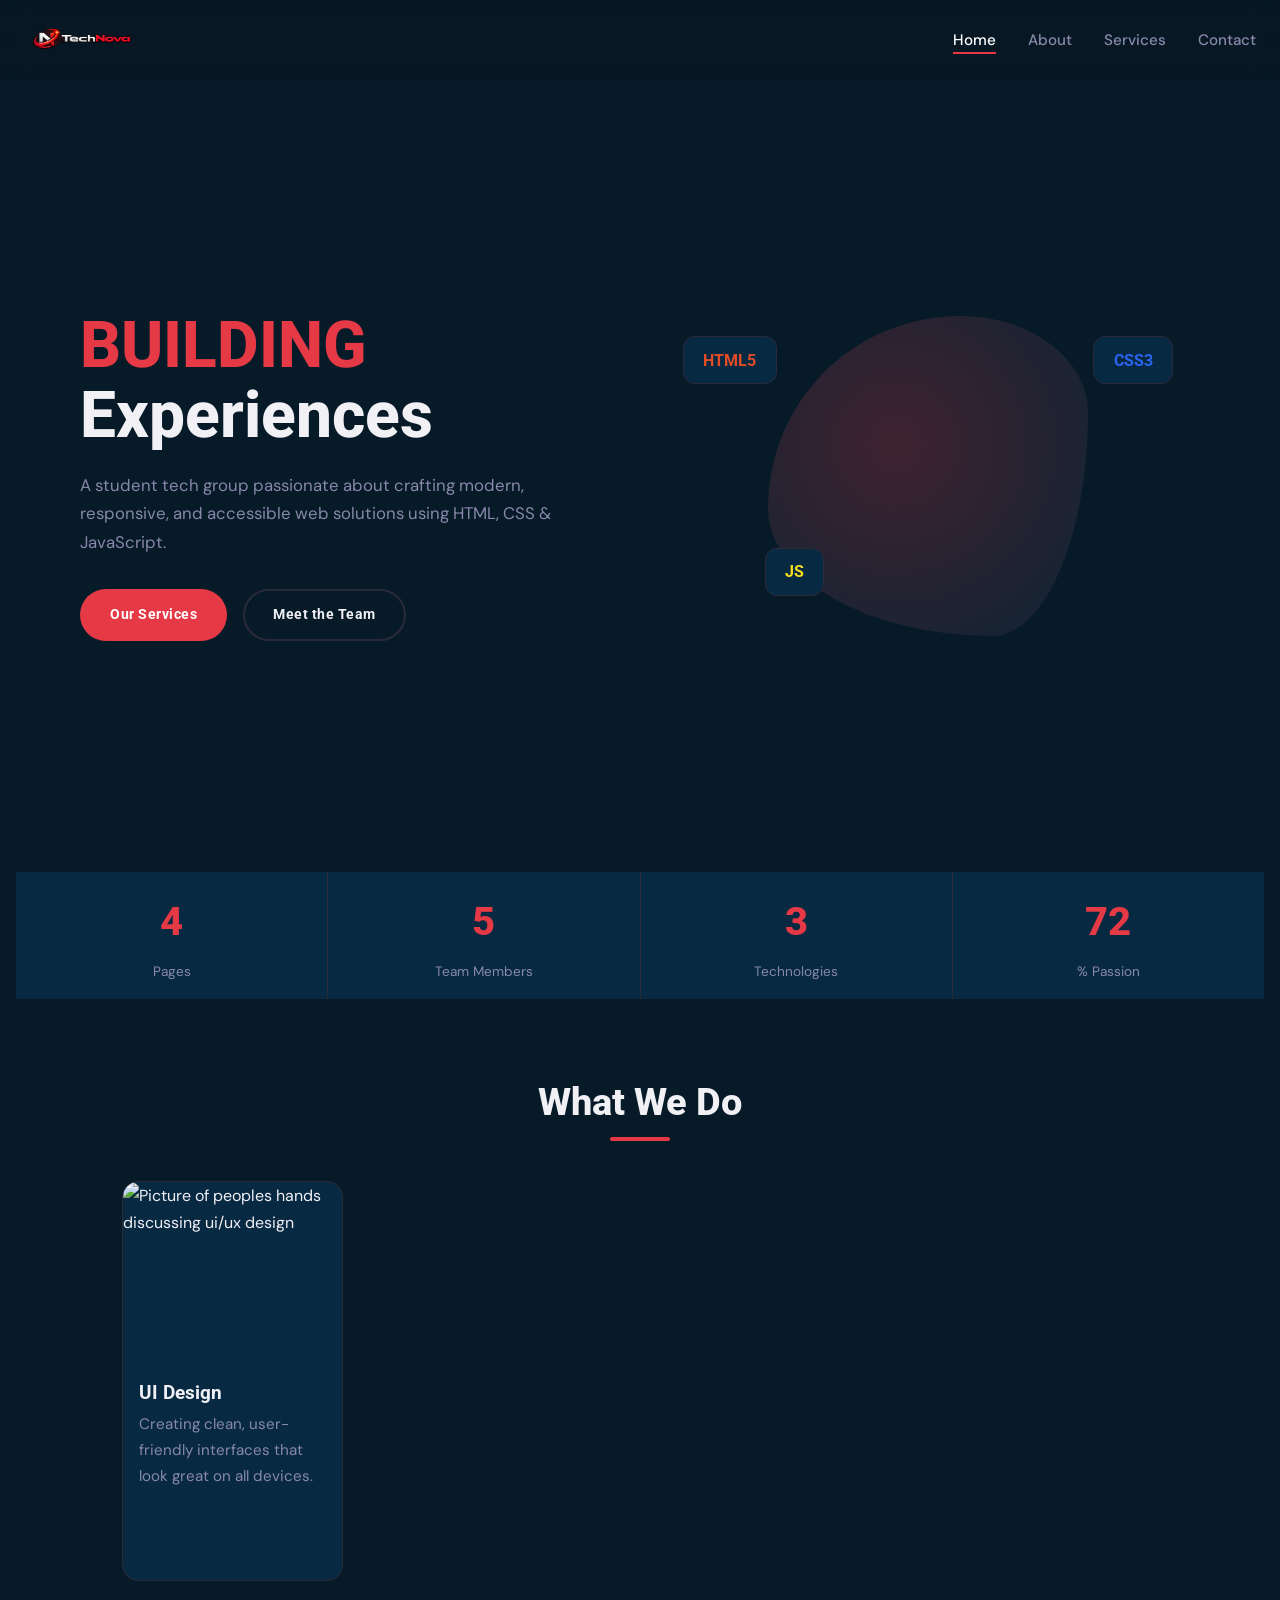
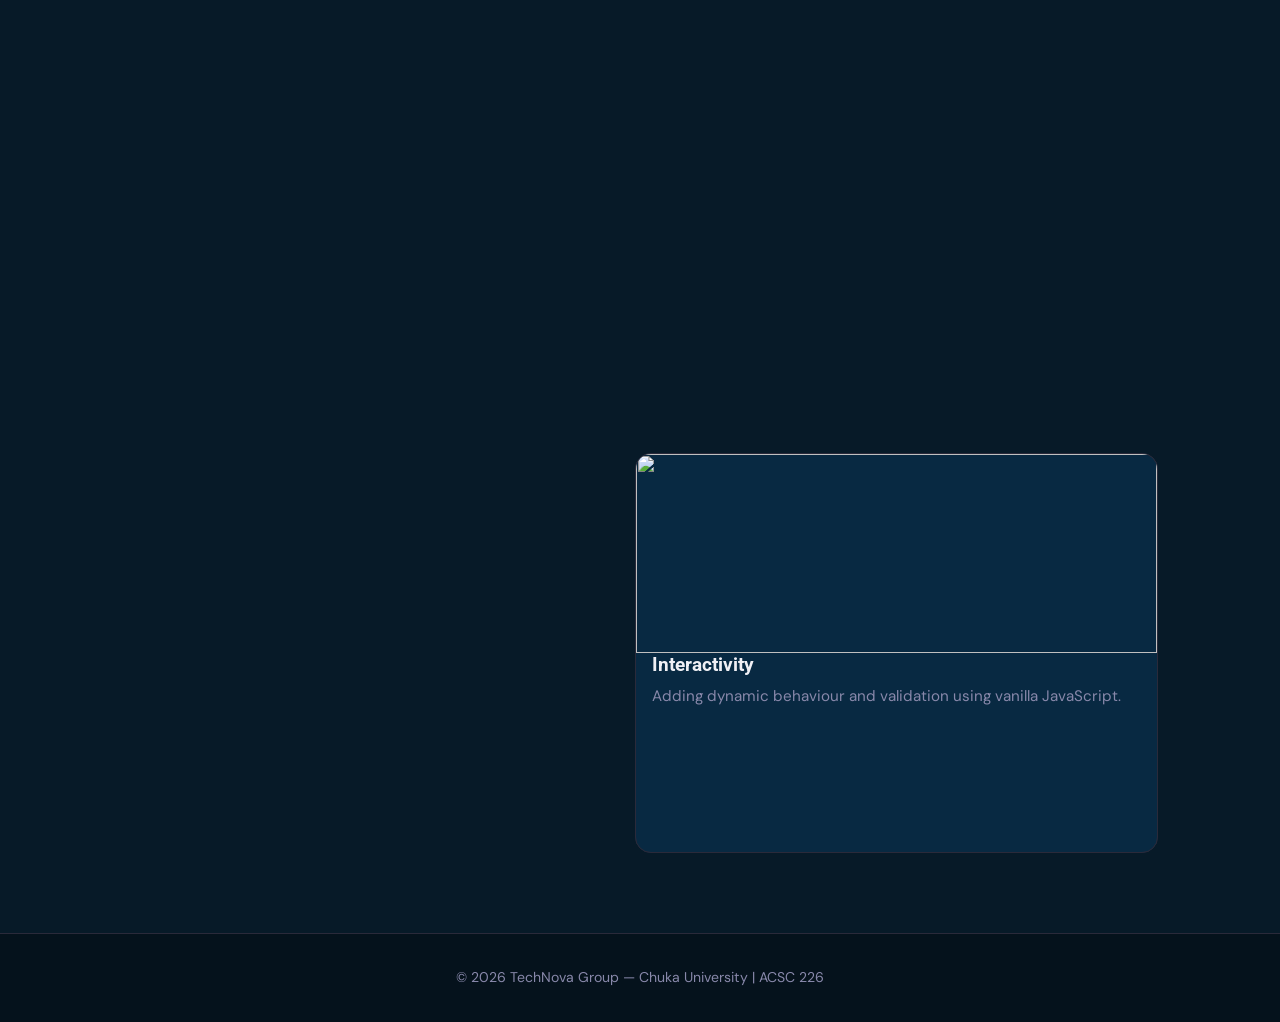
==== index.html @ 73154108 "initial commit" ====
<!DOCTYPE html>
<html lang="en">

<head>
  <meta charset="UTF-8" />
  <meta name="viewport" content="width=device-width, initial-scale=1.0" />
  <title>TechNova | Home</title>
  <link rel="stylesheet" href="style.css" />
  <link rel="icon" type="image/x-icon" href="./public/Technova-icon.png">
  <link rel="preconnect" href="https://fonts.googleapis.com">
  <link rel="preconnect" href="https://fonts.gstatic.com" crossorigin>
  <link href="https://fonts.googleapis.com/css2?family=Roboto:ital,wght@0,100..900;1,100..900&display=swap"
    rel="stylesheet">
  <link
    href="https://fonts.googleapis.com/css2?family=Syne:wght@400;700;800&family=DM+Sans:ital,wght@0,300;0,400;0,500;1,300&display=swap"
    rel="stylesheet">
</head>

<body>

  <!-- NAVBAR -->
  <nav class="navbar">
    <img src="./public/Technova-logo.png" alt="technova logo" class="nav-logo">
    <!-- <div class="nav-brand">Tech<span>Nova</span></div> -->
    <button class="nav-toggle" id="navToggle" aria-label="Toggle menu">&#9776;</button>
    <ul class="nav-links" id="navLinks">
      <li><a href="index.html" class="active">Home</a></li>
      <li><a href="about.html">About</a></li>
      <li><a href="services.html">Services</a></li>
      <li><a href="contact.html">Contact</a></li>
    </ul>
  </nav>

  <!-- HERO -->
  <section class="hero">
    <div class="hero-content">
      <h1><span class="accent">BUILDING</span><br />Experiences</h1>
      <p class="hero-sub">A student tech group passionate about crafting modern, responsive, and accessible web
        solutions using HTML, CSS & JavaScript.</p>
      <div class="hero-btns">
        <a href="services.html" class="btn btn-primary">Our Services</a>
        <a href="about.html" class="btn btn-outline">Meet the Team</a>
      </div>
    </div>
    <div class="hero-graphic">
      <div class="blob"></div>
      <div class="floating-card card1">HTML5</div>
      <div class="floating-card card2">CSS3</div>
      <div class="floating-card card3">JS</div>
    </div>
  </section>

  <!-- STATS STRIP -->
  <section class="stats-strip">
    <div class="stat"><span class="stat-num" data-target="4">0</span><span class="stat-label">Pages</span></div>
    <div class="stat"><span class="stat-num" data-target="5">0</span><span class="stat-label">Team Members</span></div>
    <div class="stat"><span class="stat-num" data-target="3">0</span><span class="stat-label">Technologies</span></div>
    <div class="stat"><span class="stat-num" data-target="100">0</span><span class="stat-label">% Passion</span></div>
  </section>

  <!-- FEATURES -->
  <section class="features">
    <h2 class="section-title">What We Do</h2>
    <div class="features-grid">
      <div class="feature-card">
        <div class="feature-image-wrapper" style="grid-area: one;">
          <img
            src="https://imgs.search.brave.com/Ix_P1G1ZCdtL_87UibxuEoh6ONwst3BscPoxBRmJoAQ/rs:fit:860:0:0:0/g:ce/aHR0cHM6Ly9pbWcu/ZnJlZXBpay5jb20v/cGhvdG9zLXByZW1p/dW0vaW1hZ2UtdnVl/LWRlc3N1cy1lcXVp/cGUtZ3JhcGhpc3Rl/cy11eC11aS12b3Rh/bnQtcHJvdG90eXBl/LXBhcmZhaXQtbG9y/cy1yZXVuaW9uXzY3/MTU1LTQzMDM5Lmpw/Zz9zZW10PWFpc19p/bmNvbWluZyZ3PTc0/MCZxPTgw"
            alt="Picture of peoples hands discussing ui/ux design">
        </div>
        <h3>UI Design</h3>
        <p>Creating clean, user-friendly interfaces that look great on all devices.</p>
      </div>
      <div class="feature-card" style="grid-area: two;">
        <div class="feature-image-wrapper">
          <img
            src="https://images.unsplash.com/photo-1624996752380-8ec242e0f85d?q=80&w=387&auto=format&fit=crop&ixlib=rb-4.1.0&ixid=M3wxMjA3fDB8MHxwaG90by1wYWdlfHx8fGVufDB8fHx8fA%3D%3D"
            alt="">
        </div>
        <h3>Web Development</h3>
        <p>Building structured, semantic HTML pages with modern CSS layouts.</p>
      </div>
      <div class="feature-card" style="grid-area: three;">
        <div class="feature-image-wrapper">
          <img
            src="https://imgs.search.brave.com/UnSmAIcWRnfoRpoQIEz2eblbv40nYdqpxMYHQyt50Qo/rs:fit:860:0:0:0/g:ce/aHR0cHM6Ly9tZWRp/YS5pc3RvY2twaG90/by5jb20vaWQvMTE0/NjQxODA0MC9waG90/by9ndWktY29uY2Vw/dC1odWQuanBnP3M9/NjEyeDYxMiZ3PTAm/az0yMCZjPVRNV2c2/U2lRZklvWFE5bGFi/UFNqeVQteEExcTYx/RjhPS1dQS01HV1FX/dGc9"
            alt="">
        </div>
        <h3>Interactivity</h3>
        <p>Adding dynamic behaviour and validation using vanilla JavaScript.</p>
      </div>
    </div>
  </section>

  <!-- FOOTER -->
  <footer class="footer">
    <p>&copy; 2026 TechNova Group — Chuka University | ACSC 226</p>
  </footer>

  <script src="script.js"></script>
</body>

</html>
---- style.css ----
/* ============================================
   TechNova — ACSC 226 Group Assignment
   style.css — Master Stylesheet
   ============================================ */

/* --- CSS VARIABLES --- */
:root {
  --bg: #071a28;
  --bg2: #05121c;
  --surface: #082942;
  --border: #2a2a3a;
  --accent: #e63946;
  --accent2: #457b9d;
  --text: #f0f0f5;
  --text-muted: #8888aa;
  --white: #ffffff;
  --font-head: 'Roboto', sans-serif;
  --font-body: 'DM Sans', sans-serif;
  --radius: 12px;
  --transition: 0.3s ease;
}

/* --- RESET & BASE --- */
*,
*::before,
*::after {
  box-sizing: border-box;
  margin: 0;
  padding: 0;
}

html {
  scroll-behavior: smooth;
}

body {
  background: var(--bg);
  color: var(--text);
  font-family: var(--font-body);
  font-size: 16px;
  line-height: 1.7;
  min-height: 100vh;
}

h1,
h2,
h3,
h4 {
  font-family: var(--font-head);
  line-height: 1.2;
}

a {
  text-decoration: none;
  color: inherit;
}

img {
  max-width: 100%;
}

/* --- NAVBAR --- */
.navbar {
  position: sticky;
  top: 0;
  z-index: 100;
  display: flex;
  align-items: center;
  justify-content: space-between;
  padding: 0 1.5rem;
  background: rgba(10, 10, 15, 0.1);
  backdrop-filter: blur(12px);
  /* transition: transform 0.4s ease, box-shadow 0.4s ease; */
  /* border-bottom: 1px solid var(--border); */
}

.navbar-hidden {
  transform: translateY(-100%);
}

.nav-logo {
  height: 5rem;
  padding: 0;
  margin: 0;
}

/* .nav-brand { */
/*   font-family: var(--font-head); */
/*   font-size: 1.5rem; */
/*   font-weight: 800; */
/*   letter-spacing: -0.5px; */
/* } */

.nav-brand span {
  color: var(--accent);
}

.nav-links {
  display: flex;
  list-style: none;
  gap: 2rem;
}

.nav-links a {
  font-size: 0.95rem;
  font-weight: 500;
  color: var(--text-muted);
  transition: color var(--transition);
  position: relative;
  padding-bottom: 4px;
}

.nav-links a::after {
  content: '';
  position: absolute;
  bottom: 0;
  left: 0;
  width: 0;
  height: 2px;
  background: var(--accent);
  transition: width var(--transition);
}

.nav-links a:hover,
.nav-links a.active {
  color: var(--white);
}

.nav-links a:hover::after,
.nav-links a.active::after {
  width: 100%;
}

.nav-toggle {
  display: none;
  background: none;
  border: none;
  color: var(--text);
  font-size: 1.5rem;
  cursor: pointer;
}

/* --- BUTTONS --- */
.btn {
  display: inline-block;
  padding: 0.75rem 1.75rem;
  border-radius: 50px;
  font-family: var(--font-head);
  font-weight: 700;
  font-size: 0.9rem;
  letter-spacing: 0.5px;
  cursor: pointer;
  transition: all var(--transition);
  border: 2px solid transparent;
}

.btn-primary {
  background: var(--accent);
  color: var(--white);
}

.btn-primary:hover {
  background: transparent;
  border-color: var(--accent);
  color: var(--accent);
  transform: translateY(-2px);
}

.btn-outline {
  background: transparent;
  border-color: var(--border);
  color: var(--text);
}

.btn-outline:hover {
  border-color: var(--accent);
  color: var(--accent);
  transform: translateY(-2px);
}

/* --- HERO SECTION --- */
.hero {
  display: grid;
  grid-template-columns: 1fr 1fr;
  gap: 2rem;
  align-items: center;
  min-height: 88vh;
  padding: 4rem 2.5rem;
  max-width: 1200px;
  margin: 0 auto;
}

.hero-tag {
  font-size: 0.8rem;
  text-transform: uppercase;
  letter-spacing: 2px;
  color: var(--accent);
  margin-bottom: 1rem;
  font-weight: 500;
}

.hero h1 {
  font-size: clamp(2.5rem, 5vw, 4rem);
  font-weight: 800;
  line-height: 1.1;
  margin-bottom: 1.2rem;
}

.accent {
  color: var(--accent);
}

.hero-sub {
  color: var(--text-muted);
  max-width: 480px;
  margin-bottom: 2rem;
  font-size: 1.05rem;
}

.hero-btns {
  display: flex;
  gap: 1rem;
  flex-wrap: wrap;
}

/* --- HERO GRAPHIC --- */
.hero-graphic {
  position: relative;
  height: 400px;
  display: flex;
  align-items: center;
  justify-content: center;
}

.blob {
  width: 320px;
  height: 320px;
  background: radial-gradient(circle at 40% 40%, rgba(230, 57, 70, 0.25), rgba(69, 123, 157, 0.1));
  border-radius: 60% 40% 30% 70% / 60% 30% 70% 40%;
  animation: morphBlob 8s ease-in-out infinite;
}

@keyframes morphBlob {

  0%,
  100% {
    border-radius: 60% 40% 30% 70% / 60% 30% 70% 40%;
  }

  25% {
    border-radius: 30% 60% 70% 40% / 50% 60% 30% 60%;
  }

  50% {
    border-radius: 50% 60% 30% 60% / 40% 30% 70% 60%;
  }

  75% {
    border-radius: 40% 50% 60% 30% / 60% 40% 50% 30%;
  }
}

.floating-card {
  position: absolute;
  background: var(--surface);
  border: 1px solid var(--border);
  border-radius: var(--radius);
  padding: 0.6rem 1.2rem;
  font-family: var(--font-head);
  font-weight: 700;
  font-size: 1rem;
  animation: float 3s ease-in-out infinite;
}

.card1 {
  top: 15%;
  left: 5%;
  color: #e34c26;
  animation-delay: 0s;
}

.card2 {
  top: 15%;
  right: 5%;
  color: #2965f1;
  animation-delay: 0.8s;
}

.card3 {
  bottom: 20%;
  left: 20%;
  color: #f7df1e;
  animation-delay: 1.6s;
}

@keyframes float {

  0%,
  100% {
    transform: translateY(0);
  }

  50% {
    transform: translateY(-12px);
  }
}

/* --- STATS STRIP --- */
.stats-strip {
  display: flex;
  justify-content: center;
  /* gap: 1rem; */
  margin: 0 1rem;
  /* border-top: 1px solid var(--border); */
  /* border-bottom: 1px solid var(--border); */
}

.stat {
  flex: 1;
  display: flex;
  flex-direction: column;
  align-items: center;
  padding: 1rem 1rem;
  background: var(--surface);
  border-right: 1px solid var(--border);
}

.stat:last-child {
  border-right: none;
}

.stat-num {
  font-family: var(--font-head);
  font-size: 2.5rem;
  font-weight: 800;
  color: var(--accent);
}

.stat-label {
  font-size: 0.85rem;
  color: var(--text-muted);
  margin-top: 0.25rem;
}

/* --- FEATURES / SECTION COMMON --- */
.section-title {
  font-size: clamp(1.8rem, 3vw, 2.4rem);
  text-align: center;
  margin-bottom: 2.5rem;
  font-weight: 800;
}

.section-title::after {
  content: '';
  display: block;
  width: 60px;
  height: 4px;
  background: var(--accent);
  margin: 0.75rem auto 0;
  border-radius: 2px;
}

.features {
  max-width: 1100px;
  margin: 0 auto;
  padding: 5rem 2rem;
}

.features-grid {
  display: grid;
  grid-template-columns: repeat(2, 1fr);
  grid-template-rows: repeat(2, 1fr);
  gap: 1.5rem;
  grid-template-areas:
    "card1 card2"
    "card3 empty";
}

.feature-card {
  background: var(--surface);
  border: 1px solid var(--border);
  border-radius: 1rem;
  display: flex;
  flex-direction: column;
  /* align-items: center; */
  overflow: hidden;
  /* Keep overflow hidden for the card itself */
  height: 25rem;
  transition: border-color var(--transition), transform var(--transition);
}

.feature-card:hover {
  /* border-color: var(--accent); */
  transform: translateY(-4px);
  box-shadow: 0 8px 20px rgba(0, 0, 0, 0.3);
}

.feature-image-wrapper {
  width: 100%;
  height: 50%;
  /* Image takes 50% of card height */
  overflow: hidden;
}

.feature-image-wrapper img {
  object-fit: cover;
  width: 100%;
  height: 100%;
  /* Image fills its wrapper */
  transition: transform 0.35s ease-in-out;
}

.feature-card:hover .feature-image-wrapper img {
  transform: scale(1.05);
}

.feature-card h3 {
  font-size: 1.2rem;
  margin-bottom: 0.5rem;
  padding: 0 1rem;
  /* Add padding to text content */
}

.feature-card p {
  color: var(--text-muted);
  font-size: 0.95rem;
  padding: 0 1rem;
  /* Add padding to text content */
}

/* Positioning for the 3 cards in a 2x2 grid */
.features-grid .feature-card:nth-child(1) {
  grid-area: card1;
}

.features-grid .feature-card:nth-child(2) {
  grid-area: card2;
}

.features-grid .feature-card:nth-child(3) {
  grid-area: card3;
}

/* --- PAGE HERO (inner pages) --- */
.page-hero {
  text-align: center;
  padding: 5rem 2rem 3rem;
  max-width: 700px;
  margin: 0 auto;
}

.page-hero h1 {
  font-size: clamp(2rem, 4vw, 3.2rem);
  font-weight: 800;
  margin-bottom: 1rem;
}

.page-hero p {
  color: var(--text-muted);
  font-size: 1.05rem;
}

/* --- ABOUT PAGE --- */
.about-mission {
  display: grid;
  grid-template-columns: 1fr 1fr;
  gap: 3rem;
  max-width: 1100px;
  margin: 0 auto;
  padding: 3rem 2rem 5rem;
  align-items: center;
}

.about-mission h2 {
  font-size: 1.8rem;
  margin-bottom: 1rem;
}

.about-mission p {
  color: var(--text-muted);
  margin-bottom: 1rem;
}

.mission-box {
  display: grid;
  grid-template-columns: 1fr 1fr;
  gap: 1rem;
}

.mission-item {
  background: var(--surface);
  border: 1px solid var(--border);
  border-radius: var(--radius);
  padding: 1.2rem;
  font-weight: 500;
  text-align: center;
  font-size: 0.95rem;
  transition: border-color var(--transition);
}

.mission-item:hover {
  border-color: var(--accent);
}

.team-section {
  background: var(--bg2);
  border-top: 1px solid var(--border);
  padding: 5rem 2rem;
}

.team-grid {
  display: grid;
  grid-template-columns: repeat(auto-fit, minmax(200px, 1fr));
  gap: 1.5rem;
  max-width: 1100px;
  margin: 0 auto;
}

.team-card {
  background: var(--surface);
  border: 1px solid var(--border);
  border-radius: var(--radius);
  padding: 2rem 1.5rem;
  text-align: center;
  transition: transform var(--transition), border-color var(--transition);
}

.team-card:hover {
  transform: translateY(-4px);
  border-color: var(--accent);
}

.avatar {
  width: 64px;
  height: 64px;
  border-radius: 50%;
  display: flex;
  align-items: center;
  justify-content: center;
  font-family: var(--font-head);
  font-weight: 800;
  font-size: 1.2rem;
  color: white;
  margin: 0 auto 1rem;
}

.team-card h3 {
  font-size: 1rem;
  margin-bottom: 0.25rem;
}

.team-card .role {
  color: var(--accent);
  font-size: 0.8rem;
  margin-bottom: 0.75rem;
  font-weight: 500;
}

.team-card p {
  color: var(--text-muted);
  font-size: 0.88rem;
}

/* --- SERVICES PAGE --- */
.services-section {
  max-width: 1100px;
  margin: 0 auto;
  padding: 2rem 2rem 5rem;
}

.services-grid {
  display: grid;
  grid-template-columns: repeat(auto-fit, minmax(300px, 1fr));
  gap: 1.5rem;
}

.service-card {
  background: var(--surface);
  border: 1px solid var(--border);
  border-radius: var(--radius);
  padding: 2rem;
  transition: border-color var(--transition), transform var(--transition);
  position: relative;
}

.service-card:hover {
  border-color: var(--accent);
  transform: translateY(-4px);
}

.service-num {
  font-family: var(--font-head);
  font-size: 2.5rem;
  font-weight: 800;
  color: var(--border);
  line-height: 1;
  display: block;
  margin-bottom: 0.75rem;
}

.service-card h3 {
  font-size: 1.1rem;
  margin-bottom: 0.6rem;
}

.service-card p {
  color: var(--text-muted);
  font-size: 0.92rem;
  margin-bottom: 1rem;
}

.service-tags {
  display: flex;
  flex-wrap: wrap;
  gap: 0.5rem;
}

.service-tags span {
  background: var(--bg);
  border: 1px solid var(--border);
  padding: 0.25rem 0.75rem;
  border-radius: 50px;
  font-size: 0.78rem;
  color: var(--text-muted);
}

.tech-stack {
  background: var(--bg2);
  border-top: 1px solid var(--border);
  padding: 4rem 2rem;
}

.tech-items {
  display: flex;
  flex-wrap: wrap;
  justify-content: center;
  gap: 1rem;
  max-width: 900px;
  margin: 0 auto;
}

.tech-item {
  display: flex;
  align-items: center;
  gap: 0.5rem;
  background: var(--surface);
  border: 1px solid var(--border);
  border-radius: 50px;
  padding: 0.6rem 1.5rem;
  font-weight: 500;
  font-size: 0.95rem;
  transition: border-color var(--transition);
}

.tech-item:hover {
  border-color: var(--accent2);
}

.tech-logo {
  font-size: 1.2rem;
}

/* --- CONTACT PAGE --- */
.contact-section {
  max-width: 1100px;
  margin: 0 auto;
  padding: 2rem 2rem 6rem;
}

.contact-wrapper {
  display: grid;
  grid-template-columns: 1fr 1.5fr;
  gap: 3rem;
}

.contact-info h2,
.contact-form-wrap h2 {
  font-size: 1.5rem;
  margin-bottom: 1.5rem;
}

.info-item {
  display: flex;
  gap: 1rem;
  align-items: flex-start;
  margin-bottom: 1.5rem;
}

.info-icon {
  font-size: 1.5rem;
  margin-top: 2px;
}

.info-item strong {
  display: block;
  font-family: var(--font-head);
  font-size: 0.9rem;
}

.info-item p {
  color: var(--text-muted);
  font-size: 0.9rem;
  margin-top: 0.2rem;
}

/* FORM STYLES */
.form-group {
  margin-bottom: 1.25rem;
}

.form-group label {
  display: block;
  font-size: 0.88rem;
  font-weight: 500;
  margin-bottom: 0.4rem;
  color: var(--text-muted);
}

.form-group input,
.form-group textarea {
  width: 100%;
  background: var(--surface);
  border: 1px solid var(--border);
  border-radius: 8px;
  padding: 0.75rem 1rem;
  color: var(--text);
  font-family: var(--font-body);
  font-size: 0.95rem;
  transition: border-color var(--transition);
  outline: none;
  resize: vertical;
}

.form-group input:focus,
.form-group textarea:focus {
  border-color: var(--accent);
}

.form-group input.error,
.form-group textarea.error {
  border-color: #ff6b6b;
}

.error-msg {
  display: block;
  font-size: 0.8rem;
  color: #ff6b6b;
  margin-top: 0.3rem;
  min-height: 1rem;
}

.success-msg {
  background: rgba(42, 157, 143, 0.15);
  border: 1px solid #2a9d8f;
  border-radius: 8px;
  padding: 1rem;
  margin-top: 1rem;
  color: #2a9d8f;
  font-weight: 500;
}

/* --- FOOTER --- */
.footer {
  text-align: center;
  padding: 2rem;
  border-top: 1px solid var(--border);
  color: var(--text-muted);
  font-size: 0.88rem;
  background: var(--bg2);
}

/* --- RESPONSIVE --- */
@media (max-width: 768px) {
  .nav-links {
    display: none;
    flex-direction: column;
    gap: 0;
    position: absolute;
    top: 100%;
    left: 0;
    right: 0;
    background: var(--bg2);
    border-bottom: 1px solid var(--border);
    padding: 1rem 0;
  }

  .nav-links.open {
    display: flex;
  }

  .nav-links li a {
    display: block;
    padding: 0.75rem 2.5rem;
  }

  .nav-toggle {
    display: block;
  }

  .navbar {
    position: sticky;
  }

  .hero {
    grid-template-columns: 1fr;
    min-height: auto;
    padding: 3rem 1.5rem;
    text-align: center;
  }

  .hero-sub {
    margin: 0 auto 2rem;
  }

  .hero-btns {
    justify-content: center;
  }

  .hero-graphic {
    height: 250px;
  }

  .blob {
    width: 220px;
    height: 220px;
  }

  .stats-strip {
    flex-wrap: wrap;
  }

  .stat {
    flex: 1 1 50%;
    border-bottom: 1px solid var(--border);
  }

  .about-mission {
    grid-template-columns: 1fr;
  }
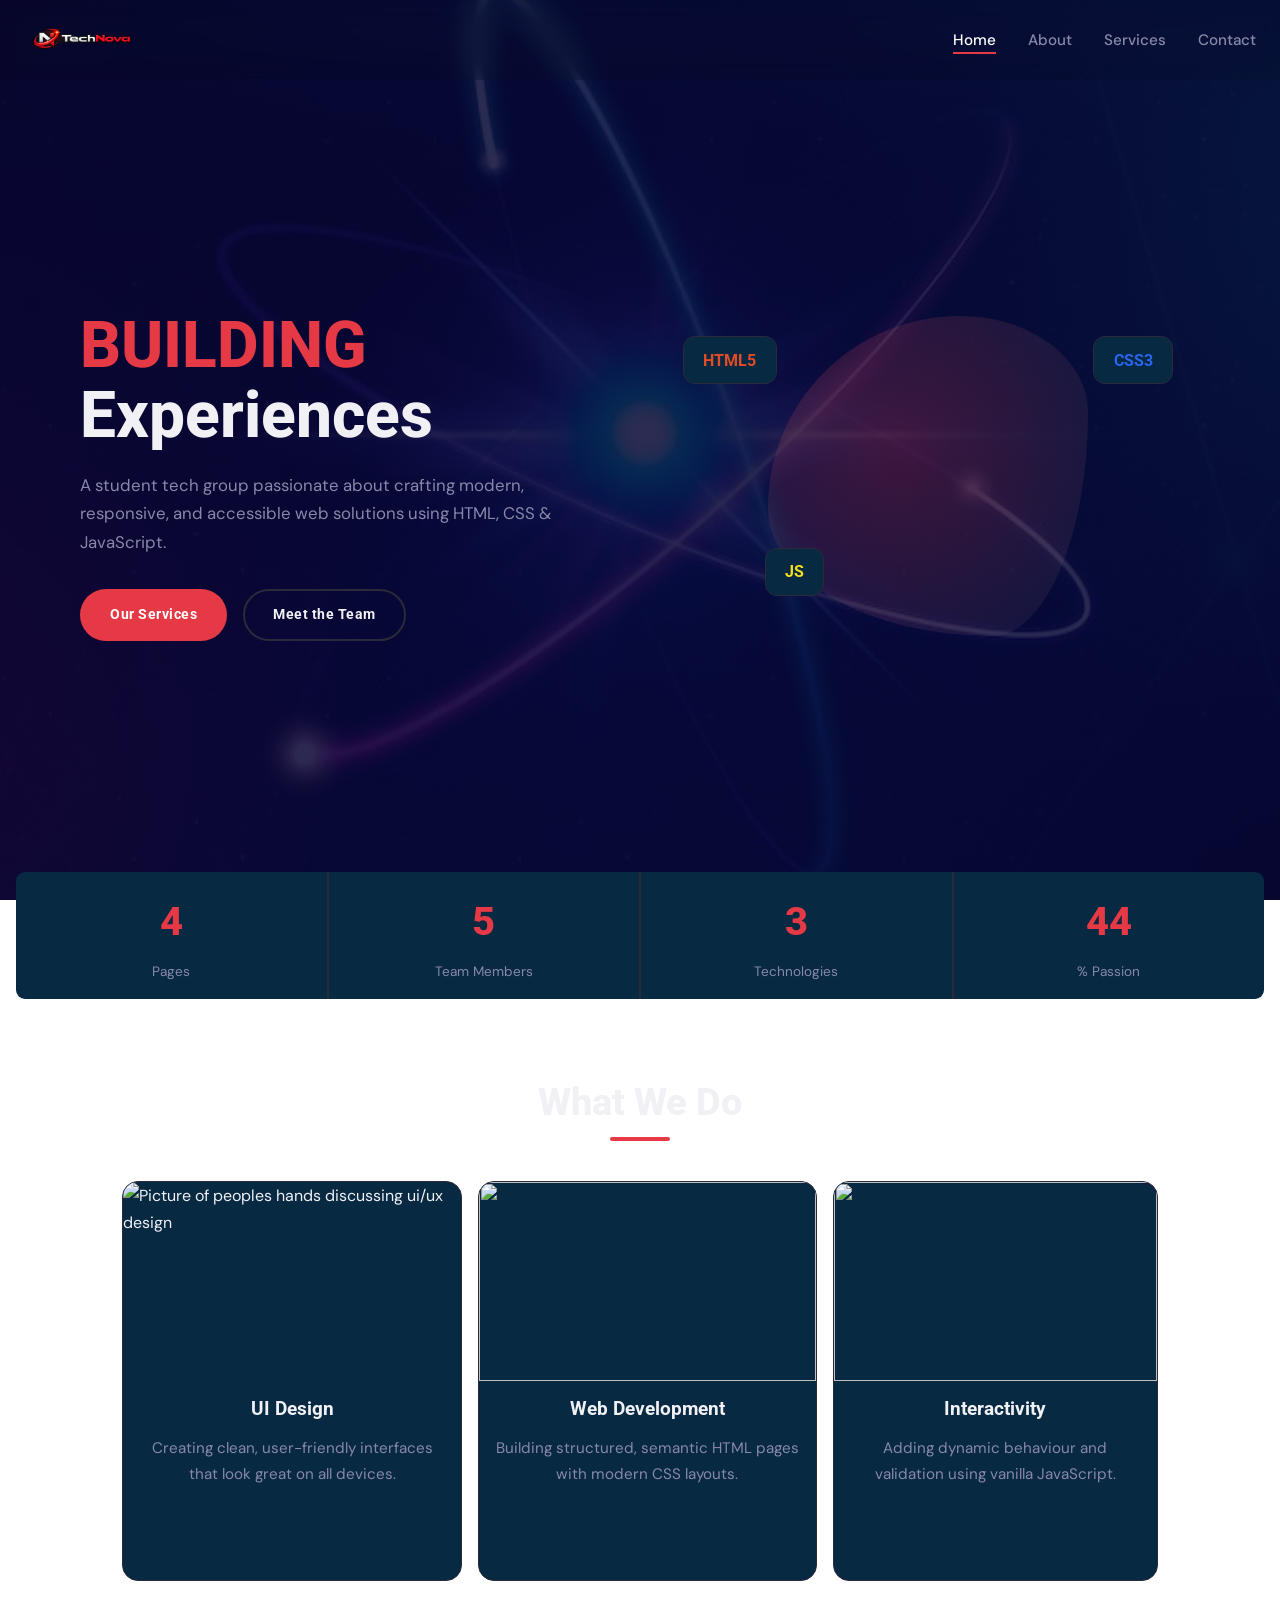
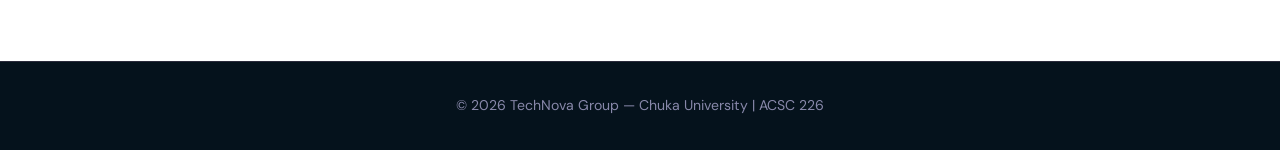
==== commit 5b8ed55b: "finalized but still a project section isnt placed and also placeholder for the images and beautifing" ====
--- a/index.html
+++ b/index.html
@@ -6,6 +6,7 @@
   <meta name="viewport" content="width=device-width, initial-scale=1.0" />
   <title>TechNova | Home</title>
   <link rel="stylesheet" href="style.css" />
+  <link rel="stylesheet" href="home/style.css" />
   <link rel="icon" type="image/x-icon" href="./public/Technova-icon.png">
   <link rel="preconnect" href="https://fonts.googleapis.com">
   <link rel="preconnect" href="https://fonts.gstatic.com" crossorigin>
@@ -25,9 +26,9 @@
     <button class="nav-toggle" id="navToggle" aria-label="Toggle menu">&#9776;</button>
     <ul class="nav-links" id="navLinks">
       <li><a href="index.html" class="active">Home</a></li>
-      <li><a href="about.html">About</a></li>
-      <li><a href="services.html">Services</a></li>
-      <li><a href="contact.html">Contact</a></li>
+      <li><a href="about/">About</a></li>
+      <li><a href="services/">Services</a></li>
+      <li><a href="contact/">Contact</a></li>
     </ul>
   </nav>
 
@@ -38,8 +39,8 @@
       <p class="hero-sub">A student tech group passionate about crafting modern, responsive, and accessible web
         solutions using HTML, CSS & JavaScript.</p>
       <div class="hero-btns">
-        <a href="services.html" class="btn btn-primary">Our Services</a>
-        <a href="about.html" class="btn btn-outline">Meet the Team</a>
+        <a href="services/" class="btn btn-primary">Our Services</a>
+        <a href="about/" class="btn btn-outline">Meet the Team</a>
       </div>
     </div>
     <div class="hero-graphic">
@@ -63,7 +64,7 @@
     <h2 class="section-title">What We Do</h2>
     <div class="features-grid">
       <div class="feature-card">
-        <div class="feature-image-wrapper" style="grid-area: one;">
+        <div class="feature-image-wrapper">
           <img
             src="https://imgs.search.brave.com/Ix_P1G1ZCdtL_87UibxuEoh6ONwst3BscPoxBRmJoAQ/rs:fit:860:0:0:0/g:ce/aHR0cHM6Ly9pbWcu/ZnJlZXBpay5jb20v/cGhvdG9zLXByZW1p/dW0vaW1hZ2UtdnVl/LWRlc3N1cy1lcXVp/cGUtZ3JhcGhpc3Rl/cy11eC11aS12b3Rh/bnQtcHJvdG90eXBl/LXBhcmZhaXQtbG9y/cy1yZXVuaW9uXzY3/MTU1LTQzMDM5Lmpw/Zz9zZW10PWFpc19p/bmNvbWluZyZ3PTc0/MCZxPTgw"
             alt="Picture of peoples hands discussing ui/ux design">
@@ -71,7 +72,7 @@
         <h3>UI Design</h3>
         <p>Creating clean, user-friendly interfaces that look great on all devices.</p>
       </div>
-      <div class="feature-card" style="grid-area: two;">
+      <div class="feature-card">
         <div class="feature-image-wrapper">
           <img
             src="https://images.unsplash.com/photo-1624996752380-8ec242e0f85d?q=80&w=387&auto=format&fit=crop&ixlib=rb-4.1.0&ixid=M3wxMjA3fDB8MHxwaG90by1wYWdlfHx8fGVufDB8fHx8fA%3D%3D"
@@ -80,7 +81,7 @@
         <h3>Web Development</h3>
         <p>Building structured, semantic HTML pages with modern CSS layouts.</p>
       </div>
-      <div class="feature-card" style="grid-area: three;">
+      <div class="feature-card">
         <div class="feature-image-wrapper">
           <img
             src="https://imgs.search.brave.com/UnSmAIcWRnfoRpoQIEz2eblbv40nYdqpxMYHQyt50Qo/rs:fit:860:0:0:0/g:ce/aHR0cHM6Ly9tZWRp/YS5pc3RvY2twaG90/by5jb20vaWQvMTE0/NjQxODA0MC9waG90/by9ndWktY29uY2Vw/dC1odWQuanBnP3M9/NjEyeDYxMiZ3PTAm/az0yMCZjPVRNV2c2/U2lRZklvWFE5bGFi/UFNqeVQteEExcTYx/RjhPS1dQS01HV1FX/dGc9"
--- a/style.css
+++ b/style.css
@@ -1,6 +1,6 @@
 /* ============================================
    TechNova — ACSC 226 Group Assignment
-   style.css — Master Stylesheet
+   style.css — Shared Master Stylesheet
    ============================================ */
 
 /* --- CSS VARIABLES --- */
@@ -34,7 +34,10 @@
 }
 
 body {
-  background: var(--bg);
+  background: linear-gradient(rgba(7, 7, 51, 0.85), rgba(7, 7, 51, 0.85)), url('./public/technovbg.jpeg');
+  background-size: cover;
+  background-attachment: fixed;
+  background-position: center;
   color: var(--text);
   font-family: var(--font-body);
   font-size: 16px;
@@ -70,8 +73,6 @@
   padding: 0 1.5rem;
   background: rgba(10, 10, 15, 0.1);
   backdrop-filter: blur(12px);
-  /* transition: transform 0.4s ease, box-shadow 0.4s ease; */
-  /* border-bottom: 1px solid var(--border); */
 }
 
 .navbar-hidden {
@@ -83,13 +84,6 @@
   padding: 0;
   margin: 0;
 }
-
-/* .nav-brand { */
-/*   font-family: var(--font-head); */
-/*   font-size: 1.5rem; */
-/*   font-weight: 800; */
-/*   letter-spacing: -0.5px; */
-/* } */
 
 .nav-brand span {
   color: var(--accent);
@@ -178,267 +172,8 @@
   transform: translateY(-2px);
 }
 
-/* --- HERO SECTION --- */
-.hero {
-  display: grid;
-  grid-template-columns: 1fr 1fr;
-  gap: 2rem;
-  align-items: center;
-  min-height: 88vh;
-  padding: 4rem 2.5rem;
-  max-width: 1200px;
-  margin: 0 auto;
-}
-
-.hero-tag {
-  font-size: 0.8rem;
-  text-transform: uppercase;
-  letter-spacing: 2px;
-  color: var(--accent);
-  margin-bottom: 1rem;
-  font-weight: 500;
-}
-
-.hero h1 {
-  font-size: clamp(2.5rem, 5vw, 4rem);
-  font-weight: 800;
-  line-height: 1.1;
-  margin-bottom: 1.2rem;
-}
-
 .accent {
   color: var(--accent);
-}
-
-.hero-sub {
-  color: var(--text-muted);
-  max-width: 480px;
-  margin-bottom: 2rem;
-  font-size: 1.05rem;
-}
-
-.hero-btns {
-  display: flex;
-  gap: 1rem;
-  flex-wrap: wrap;
-}
-
-/* --- HERO GRAPHIC --- */
-.hero-graphic {
-  position: relative;
-  height: 400px;
-  display: flex;
-  align-items: center;
-  justify-content: center;
-}
-
-.blob {
-  width: 320px;
-  height: 320px;
-  background: radial-gradient(circle at 40% 40%, rgba(230, 57, 70, 0.25), rgba(69, 123, 157, 0.1));
-  border-radius: 60% 40% 30% 70% / 60% 30% 70% 40%;
-  animation: morphBlob 8s ease-in-out infinite;
-}
-
-@keyframes morphBlob {
-
-  0%,
-  100% {
-    border-radius: 60% 40% 30% 70% / 60% 30% 70% 40%;
-  }
-
-  25% {
-    border-radius: 30% 60% 70% 40% / 50% 60% 30% 60%;
-  }
-
-  50% {
-    border-radius: 50% 60% 30% 60% / 40% 30% 70% 60%;
-  }
-
-  75% {
-    border-radius: 40% 50% 60% 30% / 60% 40% 50% 30%;
-  }
-}
-
-.floating-card {
-  position: absolute;
-  background: var(--surface);
-  border: 1px solid var(--border);
-  border-radius: var(--radius);
-  padding: 0.6rem 1.2rem;
-  font-family: var(--font-head);
-  font-weight: 700;
-  font-size: 1rem;
-  animation: float 3s ease-in-out infinite;
-}
-
-.card1 {
-  top: 15%;
-  left: 5%;
-  color: #e34c26;
-  animation-delay: 0s;
-}
-
-.card2 {
-  top: 15%;
-  right: 5%;
-  color: #2965f1;
-  animation-delay: 0.8s;
-}
-
-.card3 {
-  bottom: 20%;
-  left: 20%;
-  color: #f7df1e;
-  animation-delay: 1.6s;
-}
-
-@keyframes float {
-
-  0%,
-  100% {
-    transform: translateY(0);
-  }
-
-  50% {
-    transform: translateY(-12px);
-  }
-}
-
-/* --- STATS STRIP --- */
-.stats-strip {
-  display: flex;
-  justify-content: center;
-  /* gap: 1rem; */
-  margin: 0 1rem;
-  /* border-top: 1px solid var(--border); */
-  /* border-bottom: 1px solid var(--border); */
-}
-
-.stat {
-  flex: 1;
-  display: flex;
-  flex-direction: column;
-  align-items: center;
-  padding: 1rem 1rem;
-  background: var(--surface);
-  border-right: 1px solid var(--border);
-}
-
-.stat:last-child {
-  border-right: none;
-}
-
-.stat-num {
-  font-family: var(--font-head);
-  font-size: 2.5rem;
-  font-weight: 800;
-  color: var(--accent);
-}
-
-.stat-label {
-  font-size: 0.85rem;
-  color: var(--text-muted);
-  margin-top: 0.25rem;
-}
-
-/* --- FEATURES / SECTION COMMON --- */
-.section-title {
-  font-size: clamp(1.8rem, 3vw, 2.4rem);
-  text-align: center;
-  margin-bottom: 2.5rem;
-  font-weight: 800;
-}
-
-.section-title::after {
-  content: '';
-  display: block;
-  width: 60px;
-  height: 4px;
-  background: var(--accent);
-  margin: 0.75rem auto 0;
-  border-radius: 2px;
-}
-
-.features {
-  max-width: 1100px;
-  margin: 0 auto;
-  padding: 5rem 2rem;
-}
-
-.features-grid {
-  display: grid;
-  grid-template-columns: repeat(2, 1fr);
-  grid-template-rows: repeat(2, 1fr);
-  gap: 1.5rem;
-  grid-template-areas:
-    "card1 card2"
-    "card3 empty";
-}
-
-.feature-card {
-  background: var(--surface);
-  border: 1px solid var(--border);
-  border-radius: 1rem;
-  display: flex;
-  flex-direction: column;
-  /* align-items: center; */
-  overflow: hidden;
-  /* Keep overflow hidden for the card itself */
-  height: 25rem;
-  transition: border-color var(--transition), transform var(--transition);
-}
-
-.feature-card:hover {
-  /* border-color: var(--accent); */
-  transform: translateY(-4px);
-  box-shadow: 0 8px 20px rgba(0, 0, 0, 0.3);
-}
-
-.feature-image-wrapper {
-  width: 100%;
-  height: 50%;
-  /* Image takes 50% of card height */
-  overflow: hidden;
-}
-
-.feature-image-wrapper img {
-  object-fit: cover;
-  width: 100%;
-  height: 100%;
-  /* Image fills its wrapper */
-  transition: transform 0.35s ease-in-out;
-}
-
-.feature-card:hover .feature-image-wrapper img {
-  transform: scale(1.05);
-}
-
-.feature-card h3 {
-  font-size: 1.2rem;
-  margin-bottom: 0.5rem;
-  padding: 0 1rem;
-  /* Add padding to text content */
-}
-
-.feature-card p {
-  color: var(--text-muted);
-  font-size: 0.95rem;
-  padding: 0 1rem;
-  /* Add padding to text content */
-}
-
-/* Positioning for the 3 cards in a 2x2 grid */
-.features-grid .feature-card:nth-child(1) {
-  grid-area: card1;
-}
-
-.features-grid .feature-card:nth-child(2) {
-  grid-area: card2;
-}
-
-.features-grid .feature-card:nth-child(3) {
-  grid-area: card3;
 }
 
 /* --- PAGE HERO (inner pages) --- */
@@ -458,305 +193,6 @@
 .page-hero p {
   color: var(--text-muted);
   font-size: 1.05rem;
-}
-
-/* --- ABOUT PAGE --- */
-.about-mission {
-  display: grid;
-  grid-template-columns: 1fr 1fr;
-  gap: 3rem;
-  max-width: 1100px;
-  margin: 0 auto;
-  padding: 3rem 2rem 5rem;
-  align-items: center;
-}
-
-.about-mission h2 {
-  font-size: 1.8rem;
-  margin-bottom: 1rem;
-}
-
-.about-mission p {
-  color: var(--text-muted);
-  margin-bottom: 1rem;
-}
-
-.mission-box {
-  display: grid;
-  grid-template-columns: 1fr 1fr;
-  gap: 1rem;
-}
-
-.mission-item {
-  background: var(--surface);
-  border: 1px solid var(--border);
-  border-radius: var(--radius);
-  padding: 1.2rem;
-  font-weight: 500;
-  text-align: center;
-  font-size: 0.95rem;
-  transition: border-color var(--transition);
-}
-
-.mission-item:hover {
-  border-color: var(--accent);
-}
-
-.team-section {
-  background: var(--bg2);
-  border-top: 1px solid var(--border);
-  padding: 5rem 2rem;
-}
-
-.team-grid {
-  display: grid;
-  grid-template-columns: repeat(auto-fit, minmax(200px, 1fr));
-  gap: 1.5rem;
-  max-width: 1100px;
-  margin: 0 auto;
-}
-
-.team-card {
-  background: var(--surface);
-  border: 1px solid var(--border);
-  border-radius: var(--radius);
-  padding: 2rem 1.5rem;
-  text-align: center;
-  transition: transform var(--transition), border-color var(--transition);
-}
-
-.team-card:hover {
-  transform: translateY(-4px);
-  border-color: var(--accent);
-}
-
-.avatar {
-  width: 64px;
-  height: 64px;
-  border-radius: 50%;
-  display: flex;
-  align-items: center;
-  justify-content: center;
-  font-family: var(--font-head);
-  font-weight: 800;
-  font-size: 1.2rem;
-  color: white;
-  margin: 0 auto 1rem;
-}
-
-.team-card h3 {
-  font-size: 1rem;
-  margin-bottom: 0.25rem;
-}
-
-.team-card .role {
-  color: var(--accent);
-  font-size: 0.8rem;
-  margin-bottom: 0.75rem;
-  font-weight: 500;
-}
-
-.team-card p {
-  color: var(--text-muted);
-  font-size: 0.88rem;
-}
-
-/* --- SERVICES PAGE --- */
-.services-section {
-  max-width: 1100px;
-  margin: 0 auto;
-  padding: 2rem 2rem 5rem;
-}
-
-.services-grid {
-  display: grid;
-  grid-template-columns: repeat(auto-fit, minmax(300px, 1fr));
-  gap: 1.5rem;
-}
-
-.service-card {
-  background: var(--surface);
-  border: 1px solid var(--border);
-  border-radius: var(--radius);
-  padding: 2rem;
-  transition: border-color var(--transition), transform var(--transition);
-  position: relative;
-}
-
-.service-card:hover {
-  border-color: var(--accent);
-  transform: translateY(-4px);
-}
-
-.service-num {
-  font-family: var(--font-head);
-  font-size: 2.5rem;
-  font-weight: 800;
-  color: var(--border);
-  line-height: 1;
-  display: block;
-  margin-bottom: 0.75rem;
-}
-
-.service-card h3 {
-  font-size: 1.1rem;
-  margin-bottom: 0.6rem;
-}
-
-.service-card p {
-  color: var(--text-muted);
-  font-size: 0.92rem;
-  margin-bottom: 1rem;
-}
-
-.service-tags {
-  display: flex;
-  flex-wrap: wrap;
-  gap: 0.5rem;
-}
-
-.service-tags span {
-  background: var(--bg);
-  border: 1px solid var(--border);
-  padding: 0.25rem 0.75rem;
-  border-radius: 50px;
-  font-size: 0.78rem;
-  color: var(--text-muted);
-}
-
-.tech-stack {
-  background: var(--bg2);
-  border-top: 1px solid var(--border);
-  padding: 4rem 2rem;
-}
-
-.tech-items {
-  display: flex;
-  flex-wrap: wrap;
-  justify-content: center;
-  gap: 1rem;
-  max-width: 900px;
-  margin: 0 auto;
-}
-
-.tech-item {
-  display: flex;
-  align-items: center;
-  gap: 0.5rem;
-  background: var(--surface);
-  border: 1px solid var(--border);
-  border-radius: 50px;
-  padding: 0.6rem 1.5rem;
-  font-weight: 500;
-  font-size: 0.95rem;
-  transition: border-color var(--transition);
-}
-
-.tech-item:hover {
-  border-color: var(--accent2);
-}
-
-.tech-logo {
-  font-size: 1.2rem;
-}
-
-/* --- CONTACT PAGE --- */
-.contact-section {
-  max-width: 1100px;
-  margin: 0 auto;
-  padding: 2rem 2rem 6rem;
-}
-
-.contact-wrapper {
-  display: grid;
-  grid-template-columns: 1fr 1.5fr;
-  gap: 3rem;
-}
-
-.contact-info h2,
-.contact-form-wrap h2 {
-  font-size: 1.5rem;
-  margin-bottom: 1.5rem;
-}
-
-.info-item {
-  display: flex;
-  gap: 1rem;
-  align-items: flex-start;
-  margin-bottom: 1.5rem;
-}
-
-.info-icon {
-  font-size: 1.5rem;
-  margin-top: 2px;
-}
-
-.info-item strong {
-  display: block;
-  font-family: var(--font-head);
-  font-size: 0.9rem;
-}
-
-.info-item p {
-  color: var(--text-muted);
-  font-size: 0.9rem;
-  margin-top: 0.2rem;
-}
-
-/* FORM STYLES */
-.form-group {
-  margin-bottom: 1.25rem;
-}
-
-.form-group label {
-  display: block;
-  font-size: 0.88rem;
-  font-weight: 500;
-  margin-bottom: 0.4rem;
-  color: var(--text-muted);
-}
-
-.form-group input,
-.form-group textarea {
-  width: 100%;
-  background: var(--surface);
-  border: 1px solid var(--border);
-  border-radius: 8px;
-  padding: 0.75rem 1rem;
-  color: var(--text);
-  font-family: var(--font-body);
-  font-size: 0.95rem;
-  transition: border-color var(--transition);
-  outline: none;
-  resize: vertical;
-}
-
-.form-group input:focus,
-.form-group textarea:focus {
-  border-color: var(--accent);
-}
-
-.form-group input.error,
-.form-group textarea.error {
-  border-color: #ff6b6b;
-}
-
-.error-msg {
-  display: block;
-  font-size: 0.8rem;
-  color: #ff6b6b;
-  margin-top: 0.3rem;
-  min-height: 1rem;
-}
-
-.success-msg {
-  background: rgba(42, 157, 143, 0.15);
-  border: 1px solid #2a9d8f;
-  border-radius: 8px;
-  padding: 1rem;
-  margin-top: 1rem;
-  color: #2a9d8f;
-  font-weight: 500;
 }
 
 /* --- FOOTER --- */
@@ -769,7 +205,7 @@
   background: var(--bg2);
 }
 
-/* --- RESPONSIVE --- */
+/* --- RESPONSIVE SHARED --- */
 @media (max-width: 768px) {
   .nav-links {
     display: none;
@@ -800,40 +236,4 @@
   .navbar {
     position: sticky;
   }
-
-  .hero {
-    grid-template-columns: 1fr;
-    min-height: auto;
-    padding: 3rem 1.5rem;
-    text-align: center;
-  }
-
-  .hero-sub {
-    margin: 0 auto 2rem;
-  }
-
-  .hero-btns {
-    justify-content: center;
-  }
-
-  .hero-graphic {
-    height: 250px;
-  }
-
-  .blob {
-    width: 220px;
-    height: 220px;
-  }
-
-  .stats-strip {
-    flex-wrap: wrap;
-  }
-
-  .stat {
-    flex: 1 1 50%;
-    border-bottom: 1px solid var(--border);
-  }
-
-  .about-mission {
-    grid-template-columns: 1fr;
-  }
+}
--- a/home/style.css
+++ b/home/style.css
@@ -0,0 +1,284 @@
+/* --- HOME PAGE STYLES --- */
+
+/* --- HERO SECTION --- */
+.hero {
+  display: grid;
+  grid-template-columns: 1fr 1fr;
+  gap: 2rem;
+  align-items: center;
+  min-height: 88vh;
+  padding: 4rem 2.5rem;
+  max-width: 1200px;
+  margin: 0 auto;
+}
+
+.hero-tag {
+  font-size: 0.8rem;
+  text-transform: uppercase;
+  letter-spacing: 2px;
+  color: var(--accent);
+  margin-bottom: 1rem;
+  font-weight: 500;
+}
+
+.hero h1 {
+  font-size: clamp(2.5rem, 5vw, 4rem);
+  font-weight: 800;
+  line-height: 1.1;
+  margin-bottom: 1.2rem;
+}
+
+.hero-sub {
+  color: var(--text-muted);
+  max-width: 480px;
+  margin-bottom: 2rem;
+  font-size: 1.05rem;
+}
+
+.hero-btns {
+  display: flex;
+  gap: 1rem;
+  flex-wrap: wrap;
+}
+
+/* --- HERO GRAPHIC --- */
+.hero-graphic {
+  position: relative;
+  height: 400px;
+  display: flex;
+  align-items: center;
+  justify-content: center;
+}
+
+.blob {
+  width: 320px;
+  height: 320px;
+  background: radial-gradient(circle at 40% 40%, rgba(230, 57, 70, 0.25), rgba(69, 123, 157, 0.1));
+  border-radius: 60% 40% 30% 70% / 60% 30% 70% 40%;
+  animation: morphBlob 8s ease-in-out infinite;
+}
+
+@keyframes morphBlob {
+
+  0%,
+  100% {
+    border-radius: 60% 40% 30% 70% / 60% 30% 70% 40%;
+  }
+
+  25% {
+    border-radius: 30% 60% 70% 40% / 50% 60% 30% 60%;
+  }
+
+  50% {
+    border-radius: 50% 60% 30% 60% / 40% 30% 70% 60%;
+  }
+
+  75% {
+    border-radius: 40% 50% 60% 30% / 60% 40% 50% 30%;
+  }
+}
+
+.floating-card {
+  position: absolute;
+  background: var(--surface);
+  border: 1px solid var(--border);
+  border-radius: var(--radius);
+  padding: 0.6rem 1.2rem;
+  font-family: var(--font-head);
+  font-weight: 700;
+  font-size: 1rem;
+  animation: float 3s ease-in-out infinite;
+}
+
+.card1 {
+  top: 15%;
+  left: 5%;
+  color: #e34c26;
+  animation-delay: 0s;
+}
+
+.card2 {
+  top: 15%;
+  right: 5%;
+  color: #2965f1;
+  animation-delay: 0.8s;
+}
+
+.card3 {
+  bottom: 20%;
+  left: 20%;
+  color: #f7df1e;
+  animation-delay: 1.6s;
+}
+
+@keyframes float {
+
+  0%,
+  100% {
+    transform: translateY(0);
+  }
+
+  50% {
+    transform: translateY(-12px);
+  }
+}
+
+/* --- STATS STRIP --- */
+.stats-strip {
+  display: flex;
+  justify-content: center;
+  margin: 0 1rem;
+  border-radius: 9px;
+  overflow: hidden;
+}
+
+.stat {
+  flex: 1;
+  display: flex;
+  flex-direction: column;
+  align-items: center;
+  padding: 1rem 1rem;
+  background: var(--surface);
+  border-right: 2px solid var(--border);
+}
+
+.stat:last-child {
+  border-right: none;
+}
+
+.stat-num {
+  font-family: var(--font-head);
+  font-size: 2.5rem;
+  font-weight: 800;
+  color: var(--accent);
+}
+
+.stat-label {
+  font-size: 0.85rem;
+  color: var(--text-muted);
+  margin-top: 0.25rem;
+}
+
+/* --- FEATURES --- */
+.section-title {
+  font-size: clamp(1.8rem, 3vw, 2.4rem);
+  text-align: center;
+  margin-bottom: 2.5rem;
+  font-weight: 800;
+}
+
+.section-title::after {
+  content: '';
+  display: block;
+  width: 60px;
+  height: 4px;
+  background: var(--accent);
+  margin: 0.75rem auto 0;
+  border-radius: 2px;
+}
+
+.features {
+  max-width: 1100px;
+  margin: 0 auto;
+  padding: 5rem 2rem;
+}
+
+.features-grid {
+  display: flex;
+  gap: 1rem;
+}
+
+.feature-card {
+  background: var(--surface);
+  border: 1px solid var(--border);
+  border-radius: 1rem;
+  display: flex;
+  flex-direction: column;
+  overflow: hidden;
+  align-items: center;
+  height: 25rem;
+  transition: border-color var(--transition), transform var(--transition);
+}
+
+.feature-card:hover {
+  transform: translateY(-4px);
+  box-shadow: 0 8px 20px rgba(0, 0, 0, 0.3);
+}
+
+.feature-image-wrapper {
+  width: 100%;
+  height: 50%;
+  overflow: hidden;
+}
+
+.feature-image-wrapper img {
+  object-fit: cover;
+  width: 100%;
+  height: 100%;
+  transition: transform 0.35s ease-in-out;
+}
+
+.feature-card:hover .feature-image-wrapper img {
+  transform: scale(1.25);
+}
+
+.feature-card h3 {
+  font-size: 1.2rem;
+  margin: 01rem;
+  padding: 0 1rem;
+}
+
+.feature-card p {
+  color: var(--text-muted);
+  text-align: center;
+  font-size: 0.95rem;
+  padding: 0 1rem;
+}
+
+.features-grid .feature-card:nth-child(1) {
+  grid-area: card1;
+}
+
+.features-grid .feature-card:nth-child(2) {
+  grid-area: card2;
+}
+
+.features-grid .feature-card:nth-child(3) {
+  grid-area: card3;
+}
+
+/* --- RESPONSIVE HOME --- */
+@media (max-width: 768px) {
+  .hero {
+    grid-template-columns: 1fr;
+    min-height: auto;
+    padding: 3rem 1.5rem;
+    text-align: center;
+  }
+
+  .hero-sub {
+    margin: 0 auto 2rem;
+  }
+
+  .hero-btns {
+    justify-content: center;
+  }
+
+  .hero-graphic {
+    height: 250px;
+  }
+
+  .blob {
+    width: 220px;
+    height: 220px;
+  }
+
+  .stats-strip {
+    flex-wrap: wrap;
+  }
+
+  .stat {
+    flex: 1 1 50%;
+    border-bottom: 1px solid var(--border);
+  }
+}
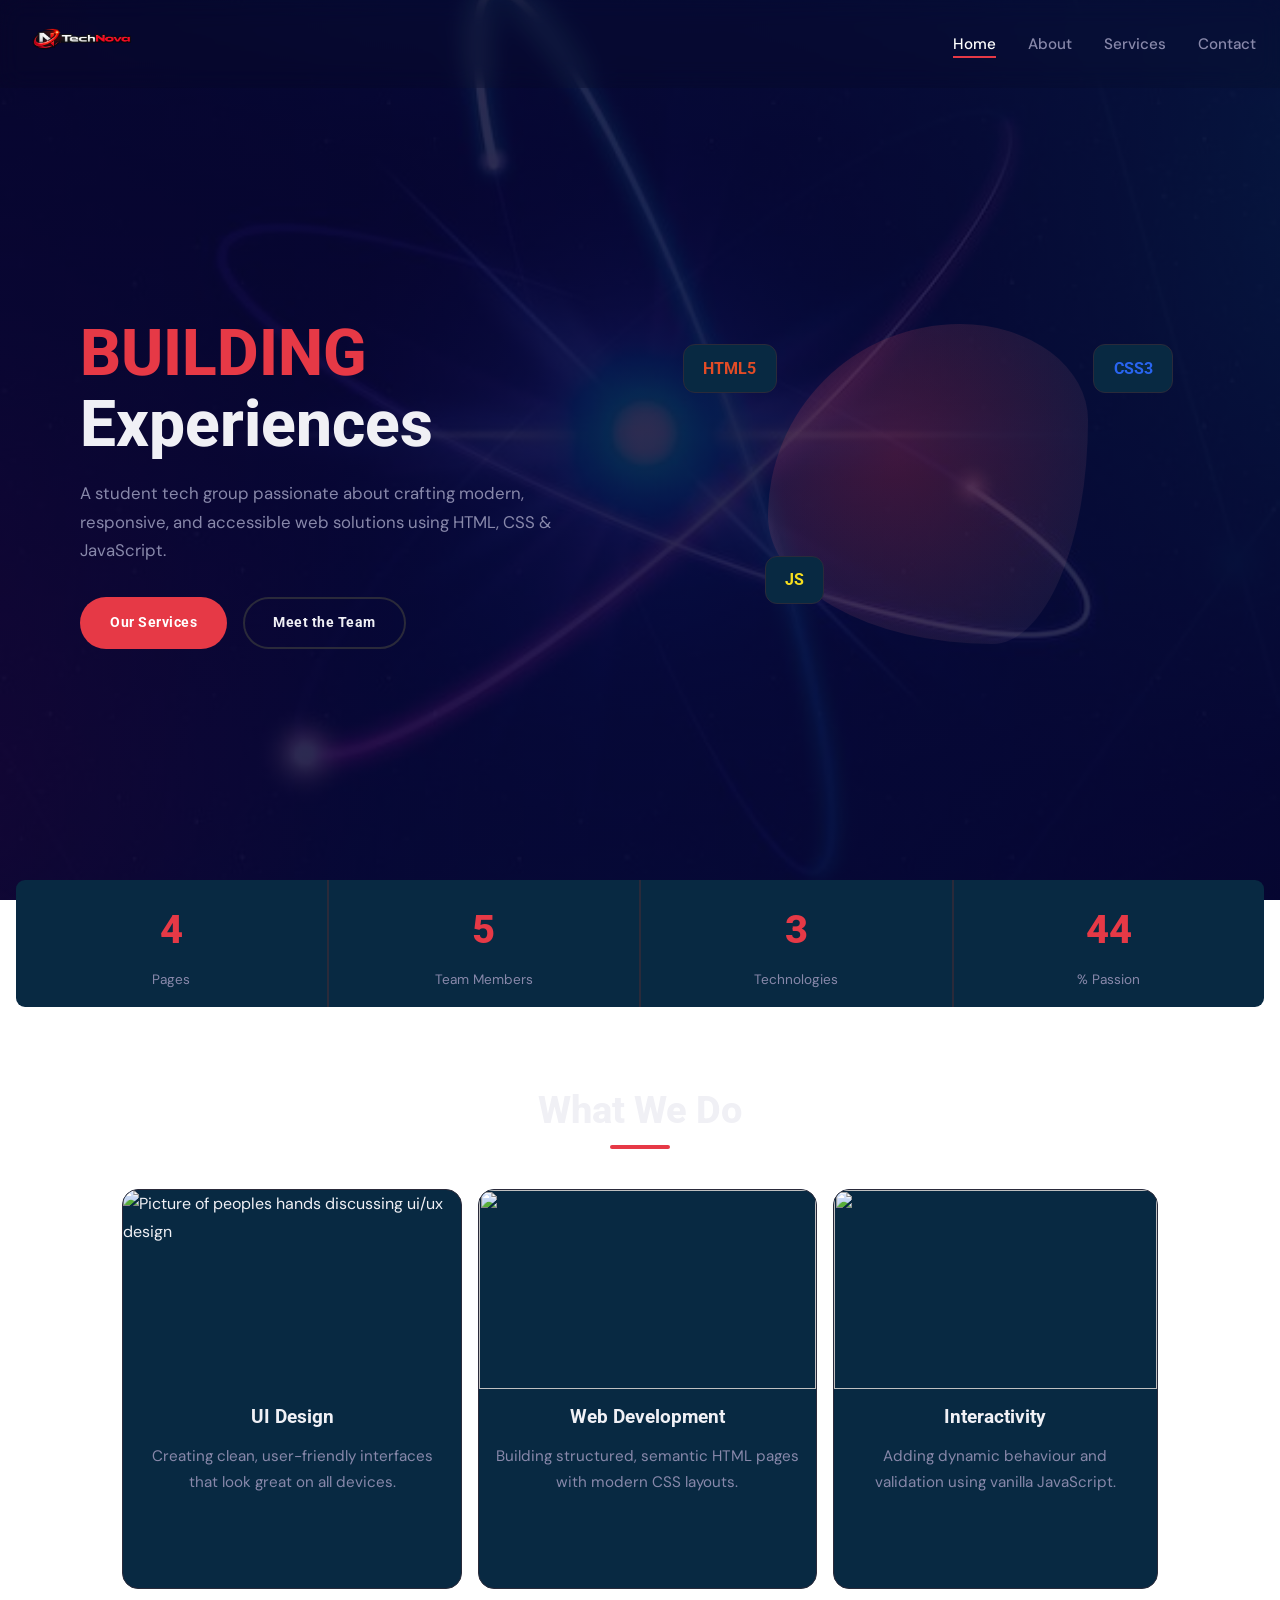
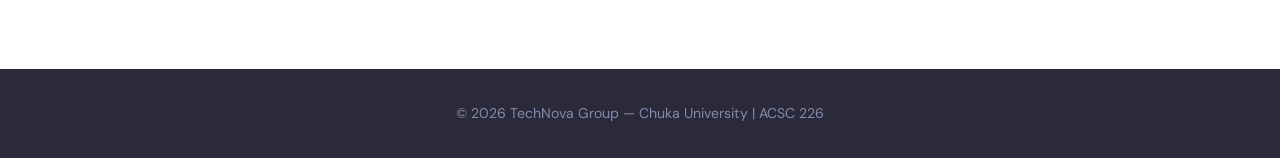
==== commit 2994a84d: "Final few pipc corrections a random image placer and some small changes" ====
--- a/index.html
+++ b/index.html
@@ -21,7 +21,9 @@
 
   <!-- NAVBAR -->
   <nav class="navbar">
-    <img src="./public/Technova-logo.png" alt="technova logo" class="nav-logo">
+    <a href="index.html" class="nav-logo-link">
+      <img src="./public/Technova-logo.png" alt="technova logo" class="nav-logo">
+    </a>
     <!-- <div class="nav-brand">Tech<span>Nova</span></div> -->
     <button class="nav-toggle" id="navToggle" aria-label="Toggle menu">&#9776;</button>
     <ul class="nav-links" id="navLinks">
--- a/style.css
+++ b/style.css
@@ -202,7 +202,7 @@
   border-top: 1px solid var(--border);
   color: var(--text-muted);
   font-size: 0.88rem;
-  background: var(--bg2);
+  background: var(--border);
 }
 
 /* --- RESPONSIVE SHARED --- */
